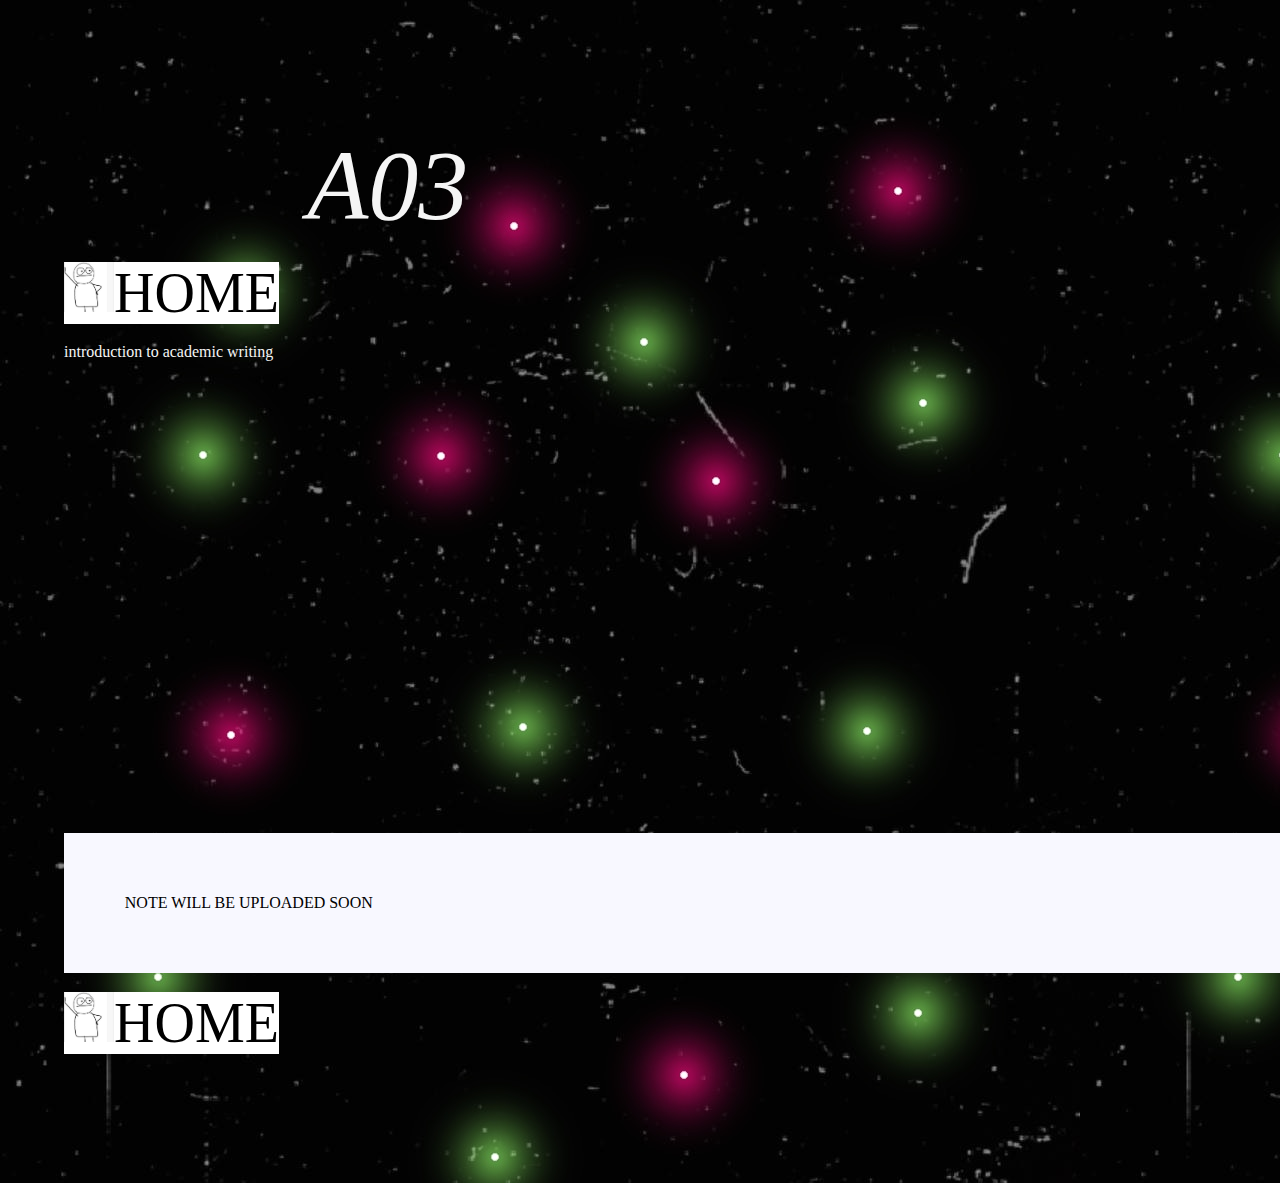
==== chapt1.html @ d8640377 "start" ====
<!DOCTYPE html>
<html>

    <head>
        <title>HIGH</title>
        <link href="chapt.css" rel="stylesheet"/>
        <link rel="icon" href="logo.jpg" sizes="500*500"/>
    </head>
    <body><div class="bg">
        <h1>A03</h1>
        <br><a href="index.html"><img src="logo.jpg" width="50px" height="50px"/>HOME</a>
        <br>
        <br><h4>introduction to academic writing</h4>
                <br><iframe class="vid" src="https://www.youtube.com/embed/gLlYIO9087o" title="YouTube video player" frameborder="0" allow="accelerometer;   clipboard-write; encrypted-media; gyroscope; picture-in-picture" allowfullscreen></iframe>
                <br>

              
                <p>NOTE WILL BE UPLOADED SOON</p>
 <br><a href="index.html"><img src="logo.jpg" width="50px" height="50px"/>HOME</a>
         </div>
    </body>
</html>
---- chapt.css ----
* {
	margin: 0;
	
	padding: 0;
	border: 0;
	vertical-align: baseline;
	background: transparent;
	font-weight: normal;
	text-decoration: none;
	outline: none;
	-webkit-box-sizing: border-box;
	-moz-box-sizing: border-box;
	box-sizing: border-box;
	color: whitesmoke;
}
body {background-image: url(bg.jpg);}
.bg{margin-top: 10%;margin-left: 5%;padding-bottom: 10%;}
h1{margin-left:20% ;font-style: italic;font-size: 100px;}
.vid {height: 50vh;width: 90vw;margin-left: 10%;}
a{color: black;background-color: white;font-size: 56px;}
p{color: black;background-color: ghostwhite;padding-left: 5%;padding-bottom: 5%;padding-top: 5%;}
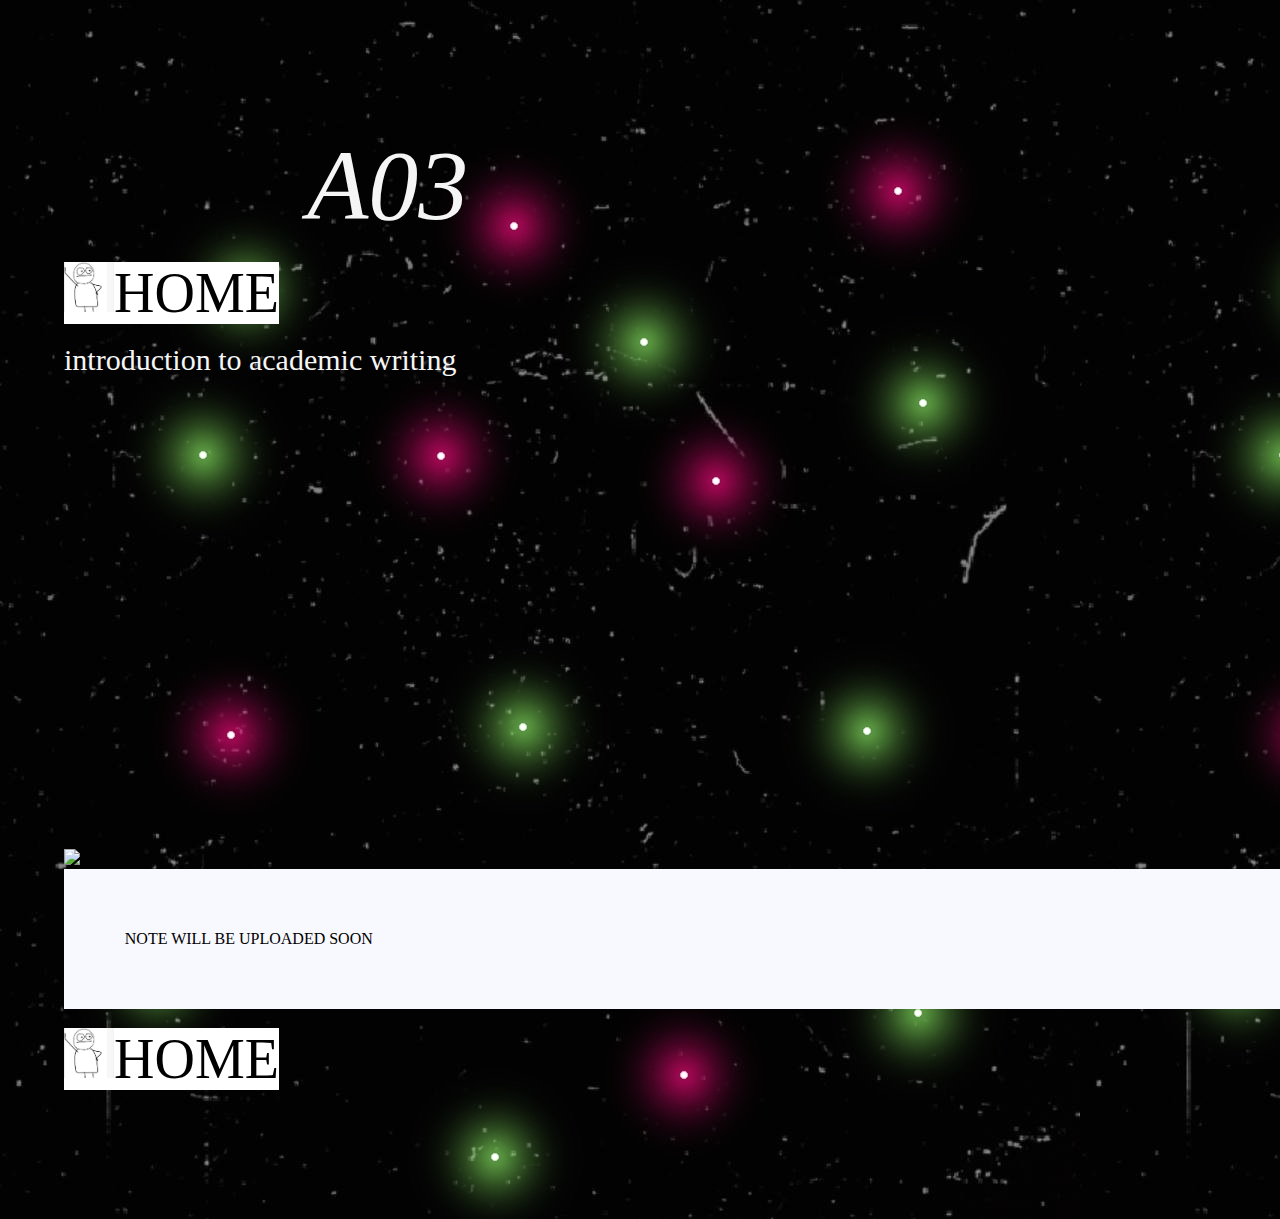
==== commit be99cd69: "Update chapt1.html" ====
--- a/chapt1.html
+++ b/chapt1.html
@@ -14,9 +14,9 @@
                 <br><iframe class="vid" src="https://www.youtube.com/embed/gLlYIO9087o" title="YouTube video player" frameborder="0" allow="accelerometer;   clipboard-write; encrypted-media; gyroscope; picture-in-picture" allowfullscreen></iframe>
                 <br>
 
-              
+              <img src="U-1.jpg" width="100%"/>
                 <p>NOTE WILL BE UPLOADED SOON</p>
  <br><a href="index.html"><img src="logo.jpg" width="50px" height="50px"/>HOME</a>
          </div>
     </body>
-</html>  +</html>  
--- a/chapt.css
+++ b/chapt.css
@@ -18,4 +18,5 @@
 h1{margin-left:20% ;font-style: italic;font-size: 100px;}
 .vid {height: 50vh;width: 90vw;margin-left: 10%;}
 a{color: black;background-color: white;font-size: 56px;}
-p{color: black;background-color: ghostwhite;padding-left: 5%;padding-bottom: 5%;padding-top: 5%;}+p{color: black;background-color: ghostwhite;padding-left: 5%;padding-bottom: 5%;padding-top: 5%;}
+h4{font-size: 30px;}
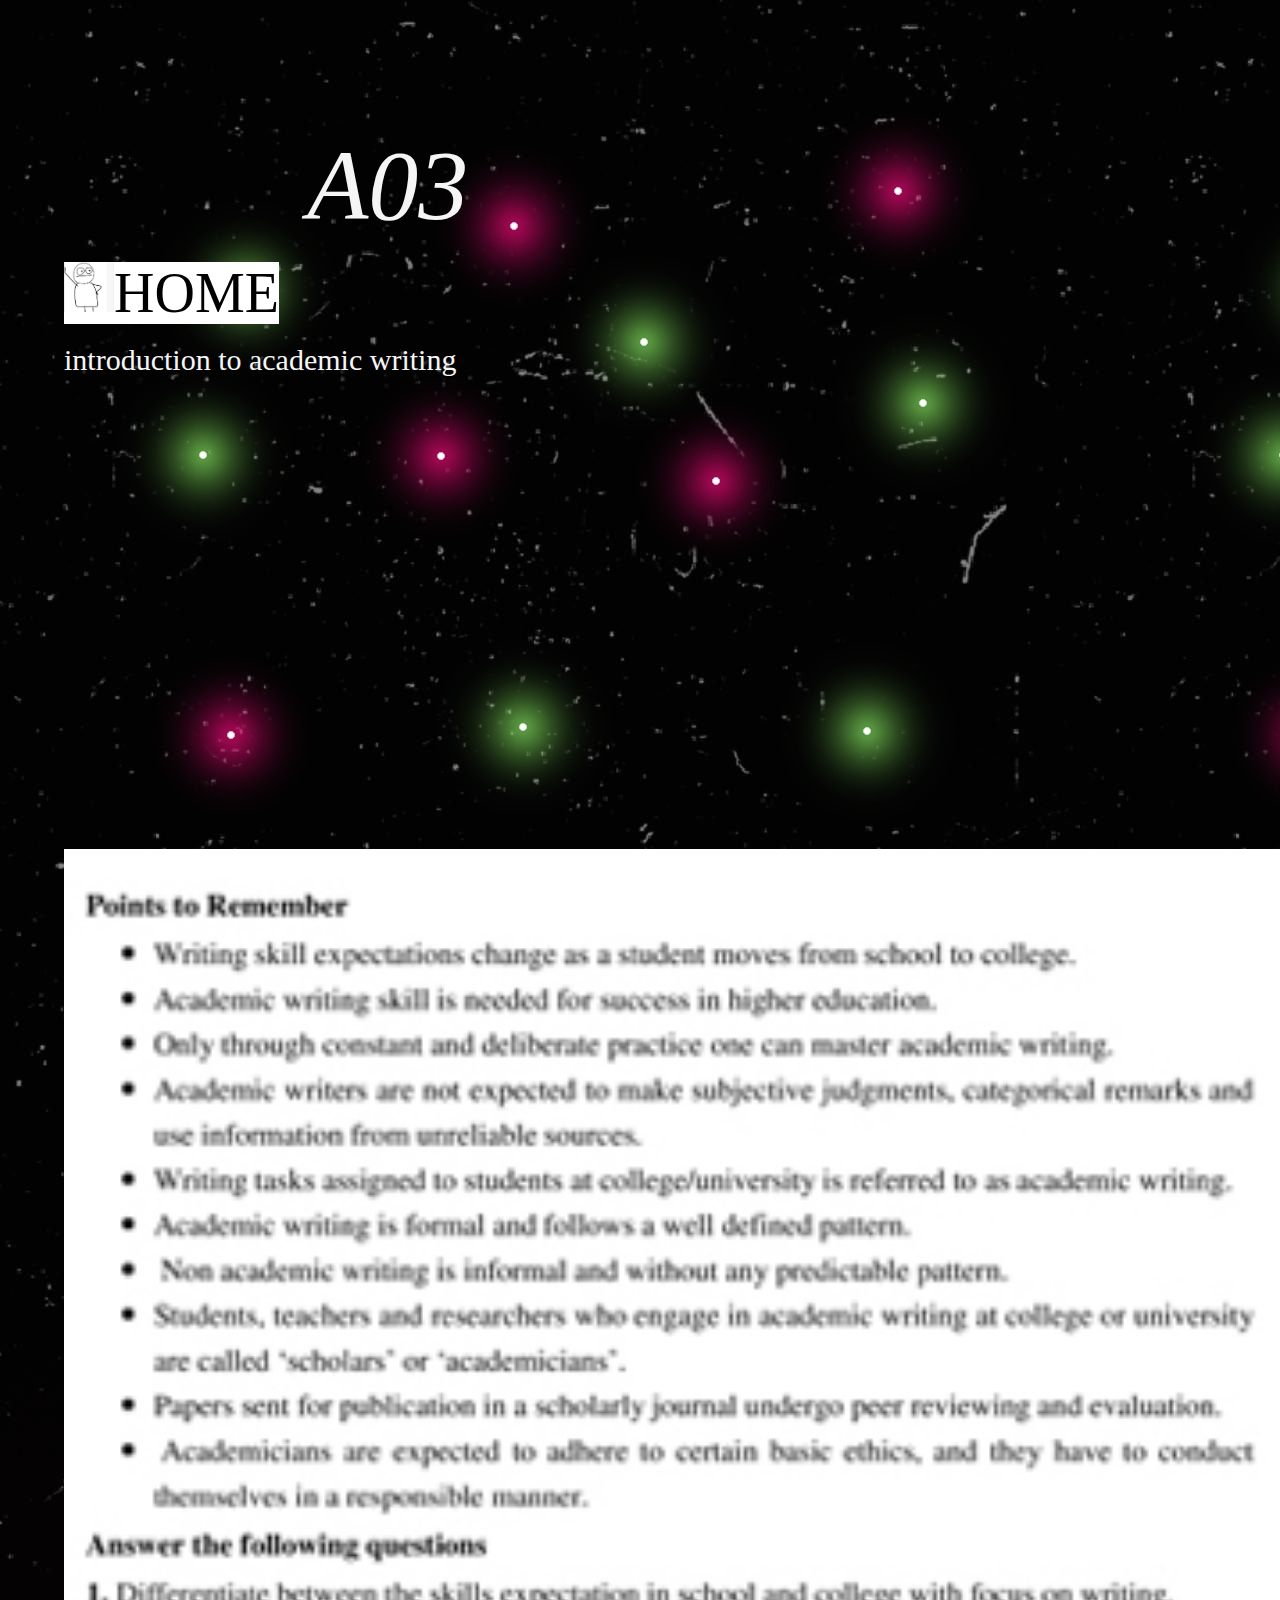
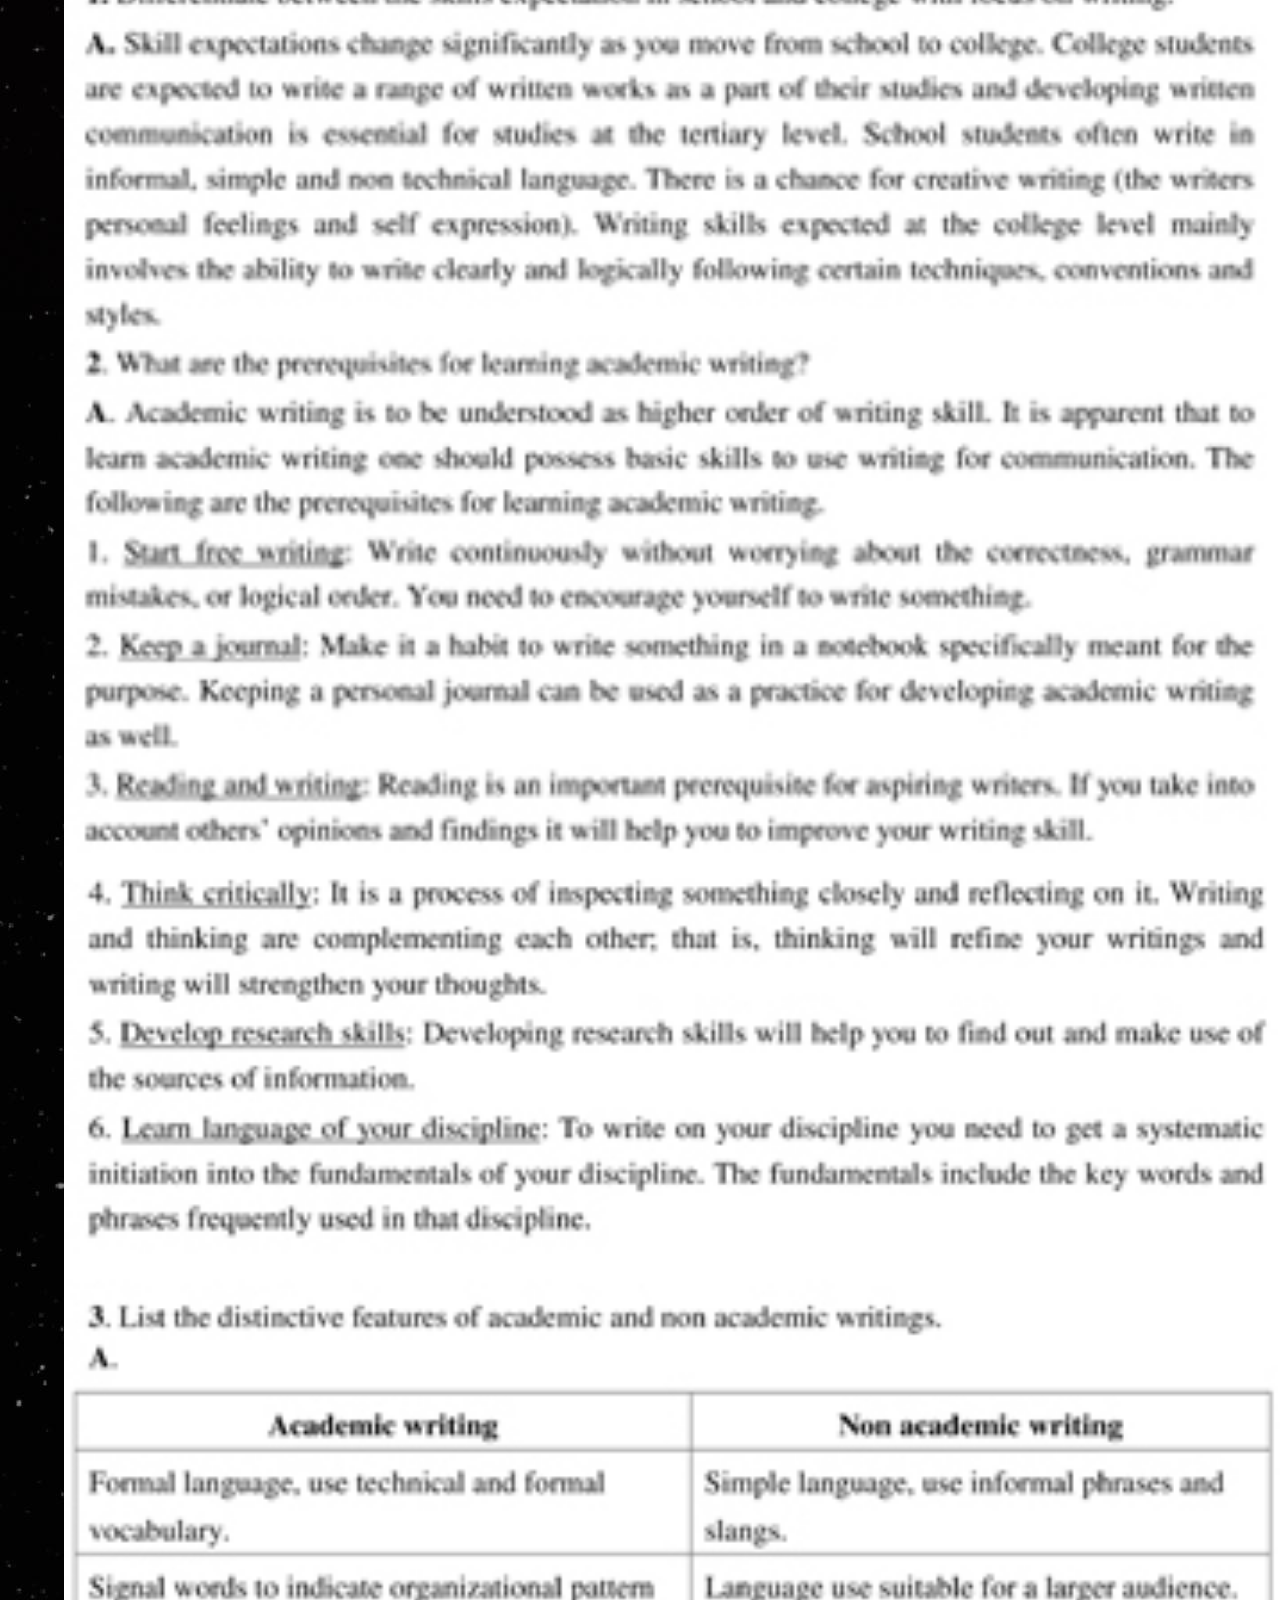
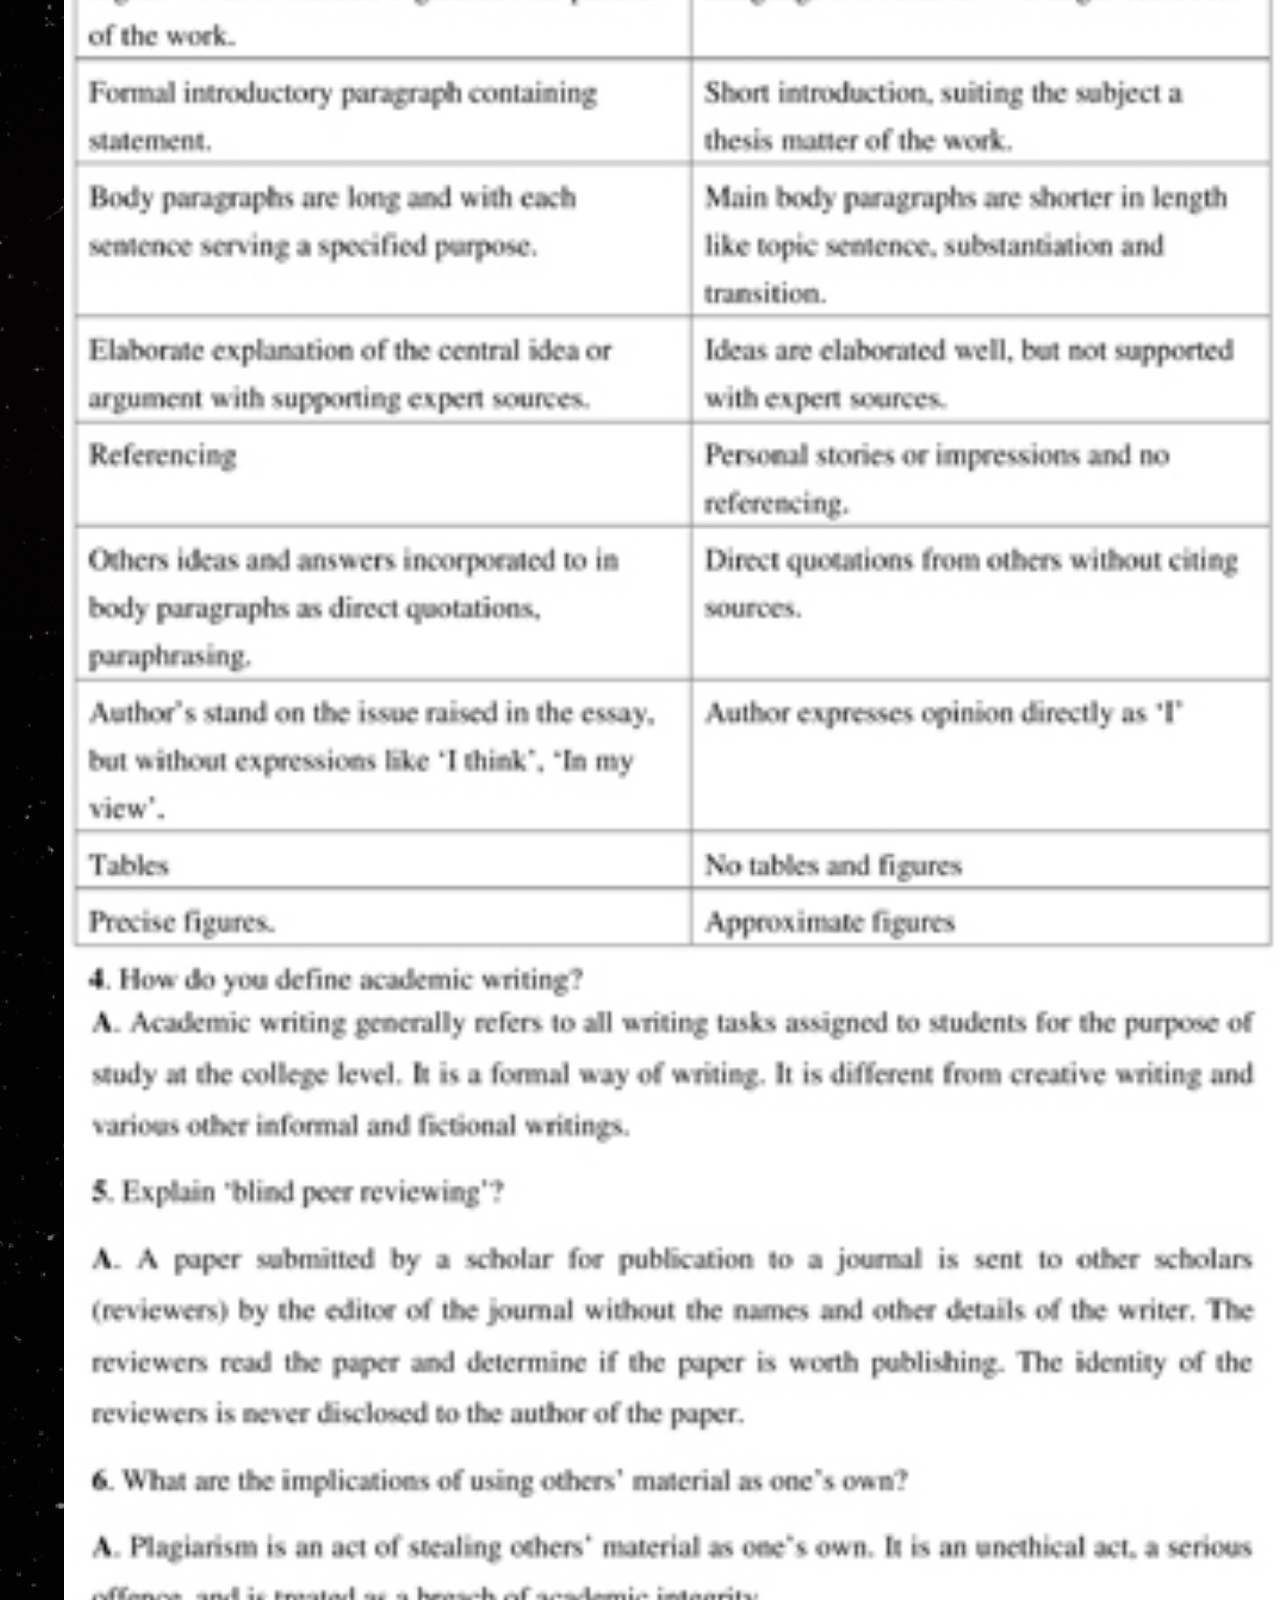
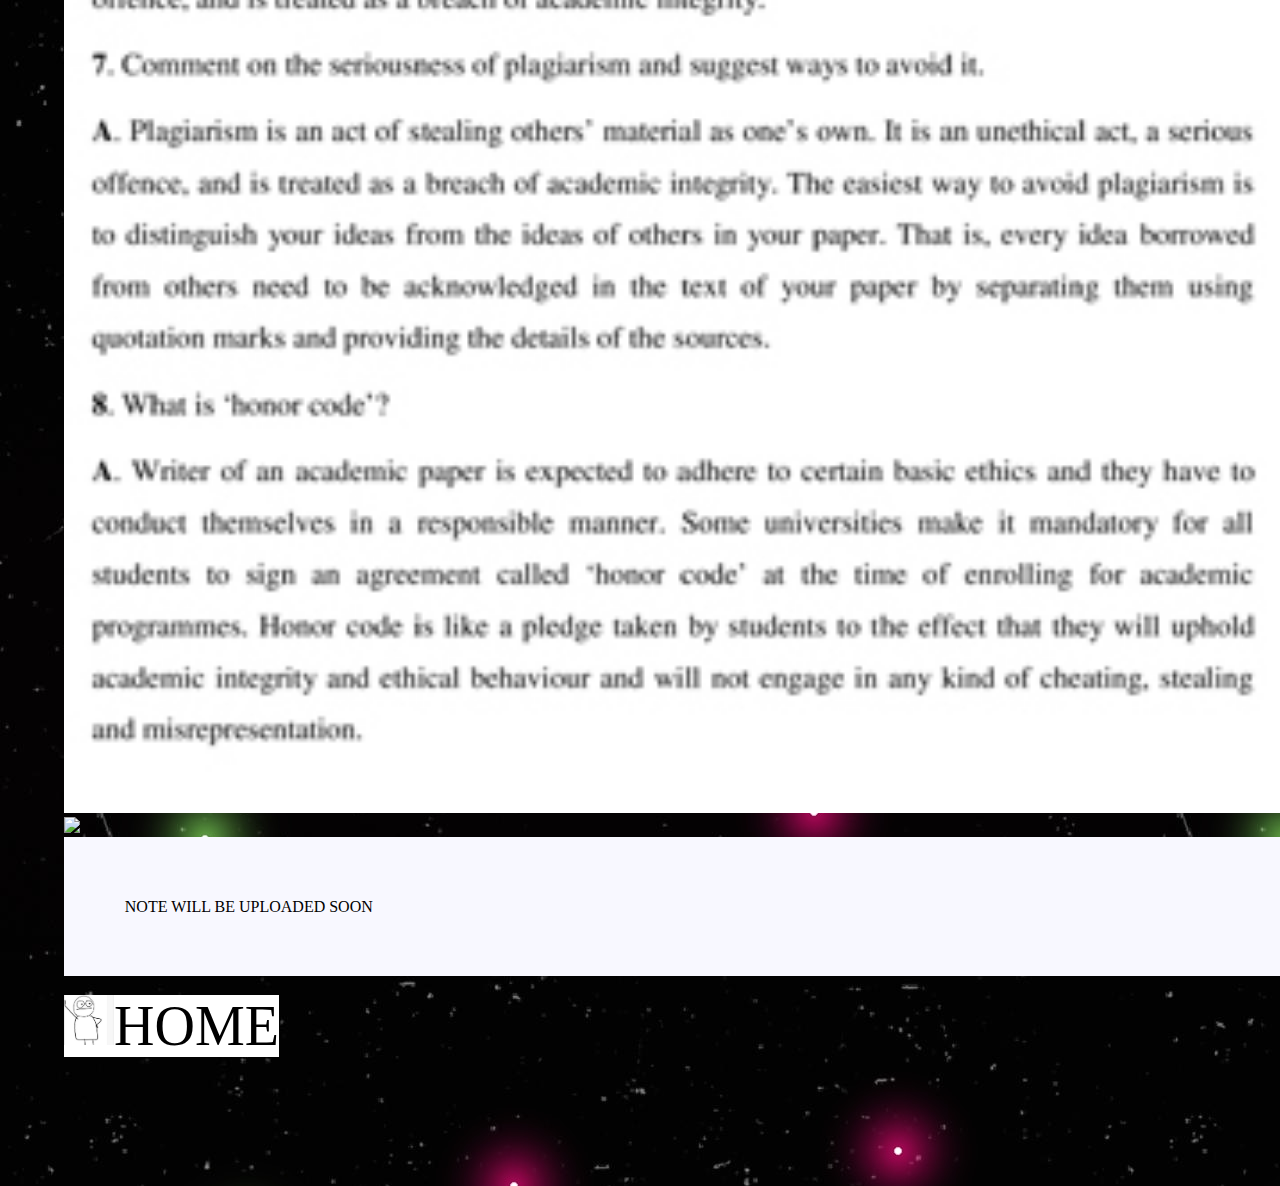
==== commit a299270d: "Update chapt1.html" ====
--- a/chapt1.html
+++ b/chapt1.html
@@ -15,6 +15,7 @@
                 <br>
 
               <img src="U-1.jpg" width="100%"/>
+        <img src="1.jpg" width="100%"/>
                 <p>NOTE WILL BE UPLOADED SOON</p>
  <br><a href="index.html"><img src="logo.jpg" width="50px" height="50px"/>HOME</a>
          </div>
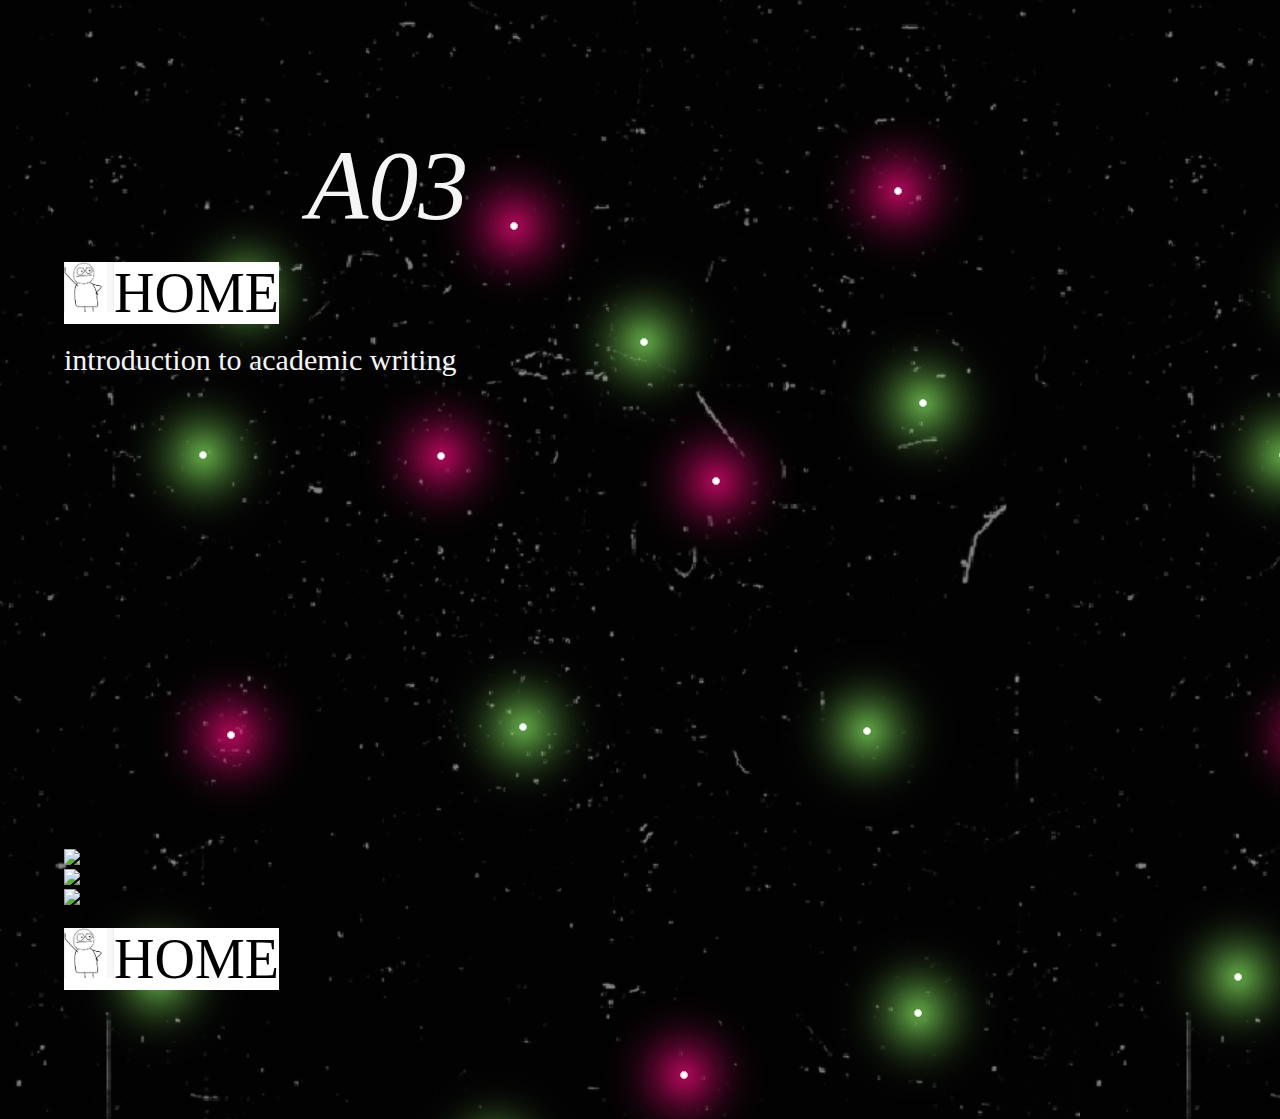
==== commit b7887a1d: "Update chapt1.html" ====
--- a/chapt1.html
+++ b/chapt1.html
@@ -14,9 +14,10 @@
                 <br><iframe class="vid" src="https://www.youtube.com/embed/gLlYIO9087o" title="YouTube video player" frameborder="0" allow="accelerometer;   clipboard-write; encrypted-media; gyroscope; picture-in-picture" allowfullscreen></iframe>
                 <br>
 
-              <img src="U-1.jpg" width="100%"/>
-        <img src="1.jpg" width="100%"/>
-                <p>NOTE WILL BE UPLOADED SOON</p>
+              <img src="Writing for Academic - SLM 2019 Admn.-5.jpg" width="100%"/><br>
+        <img src="Writing for Academic - SLM 2019 Admn.-6.jpg" width="100%"/><br>
+        <img src="Writing for Academic - SLM 2019 Admn.-7.jpg" width="100%"/><br>
+        
  <br><a href="index.html"><img src="logo.jpg" width="50px" height="50px"/>HOME</a>
          </div>
     </body>
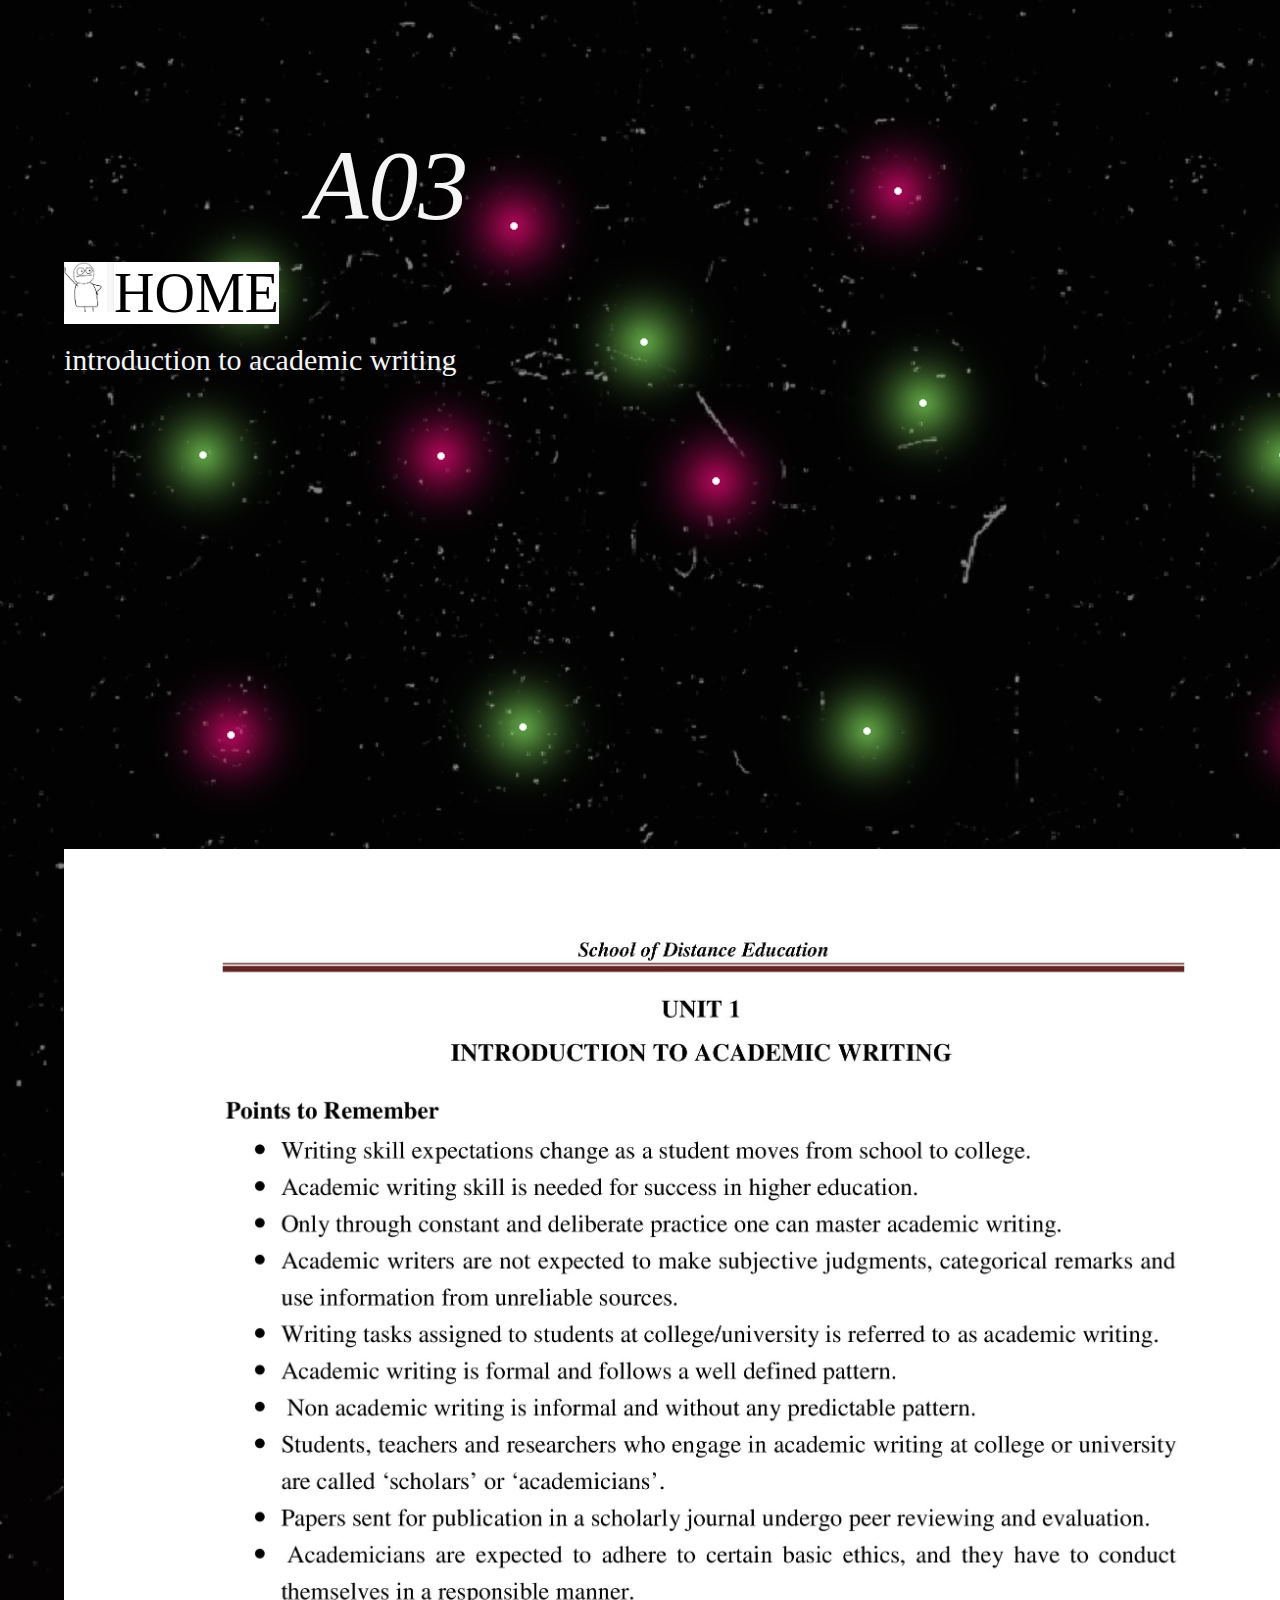
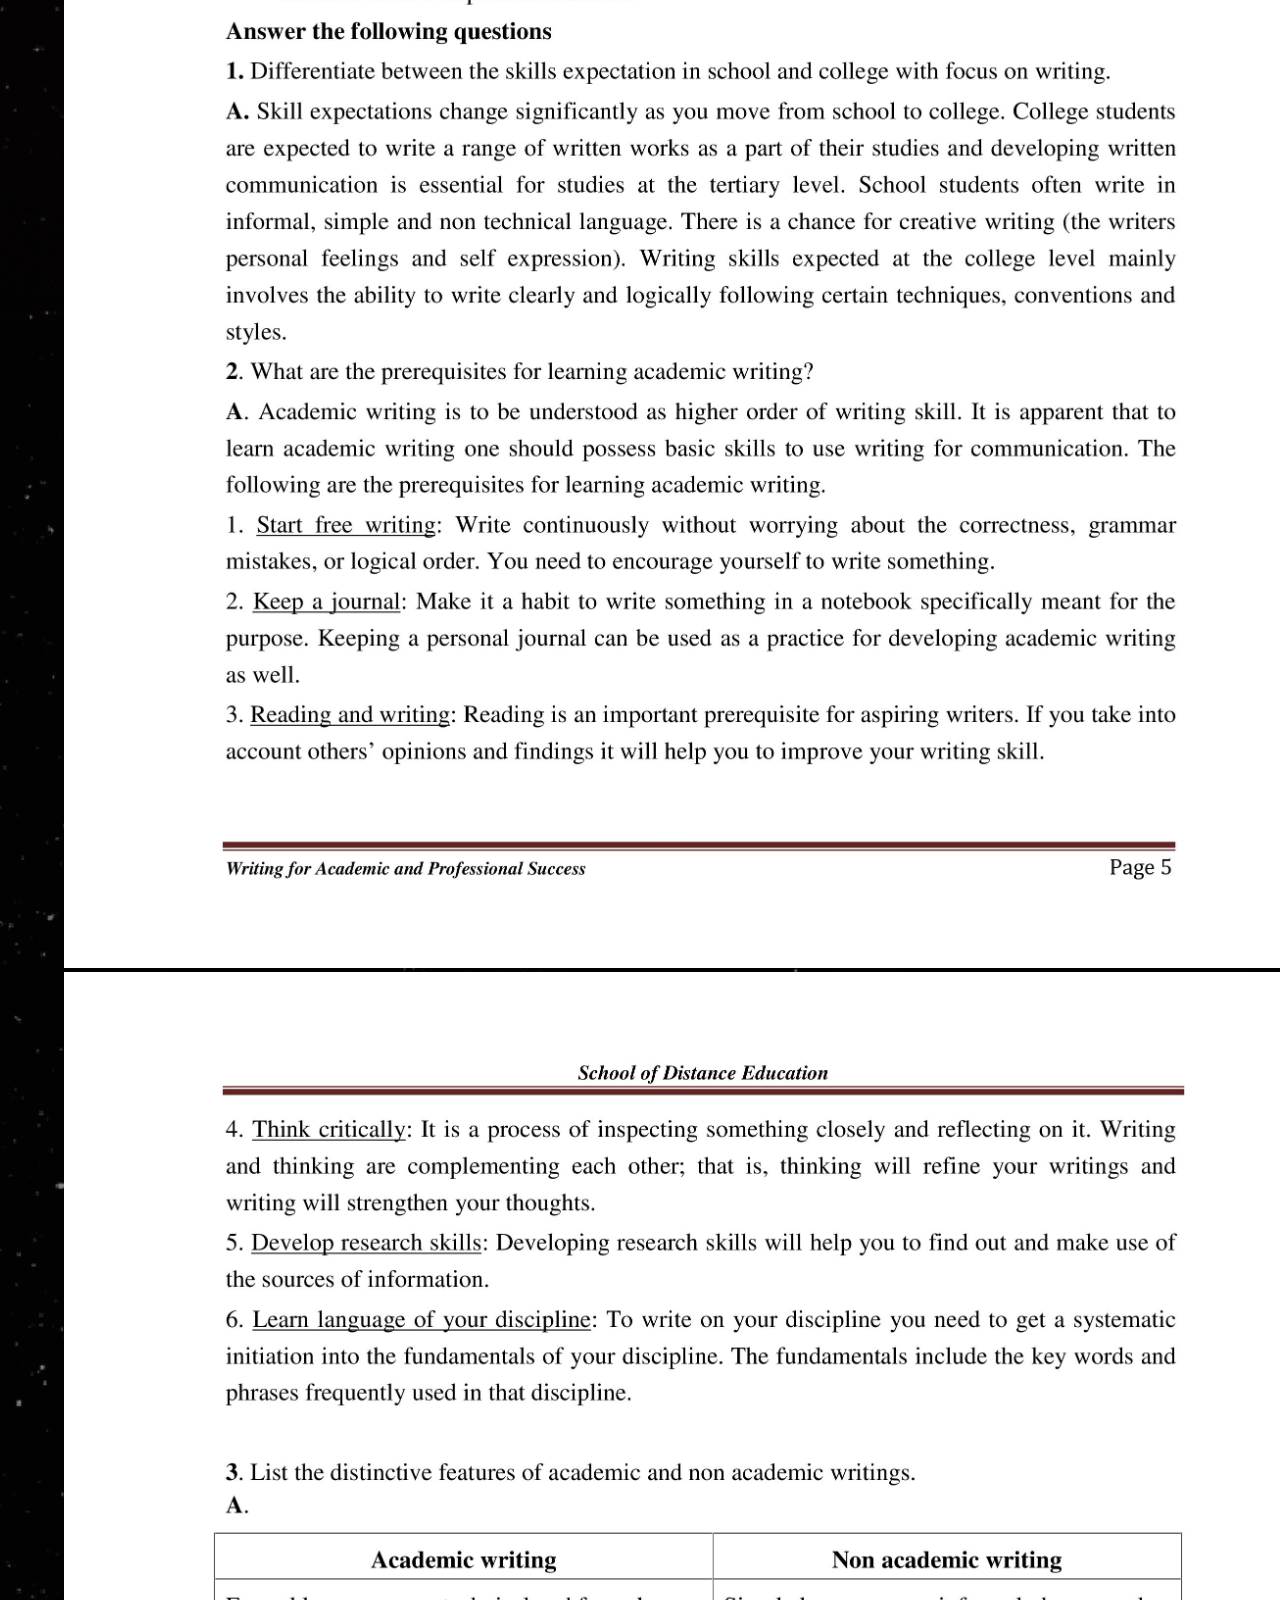
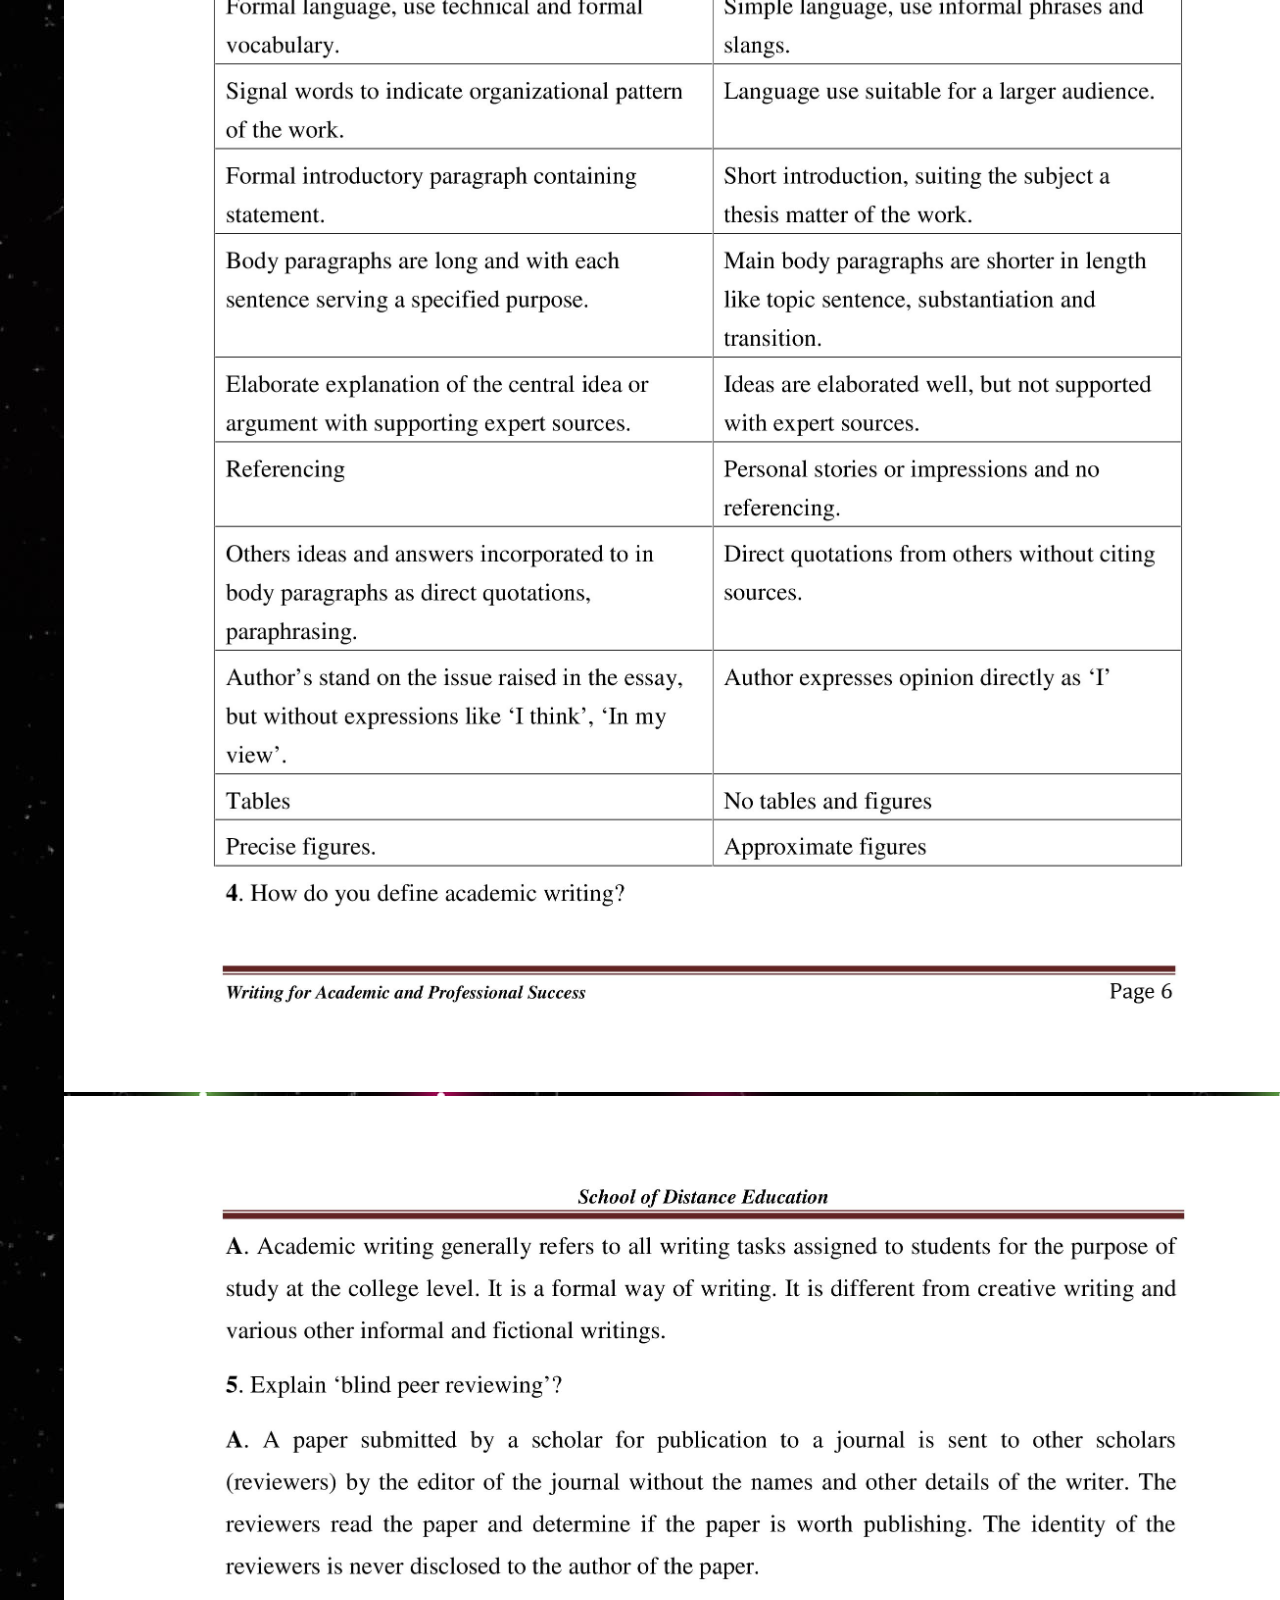
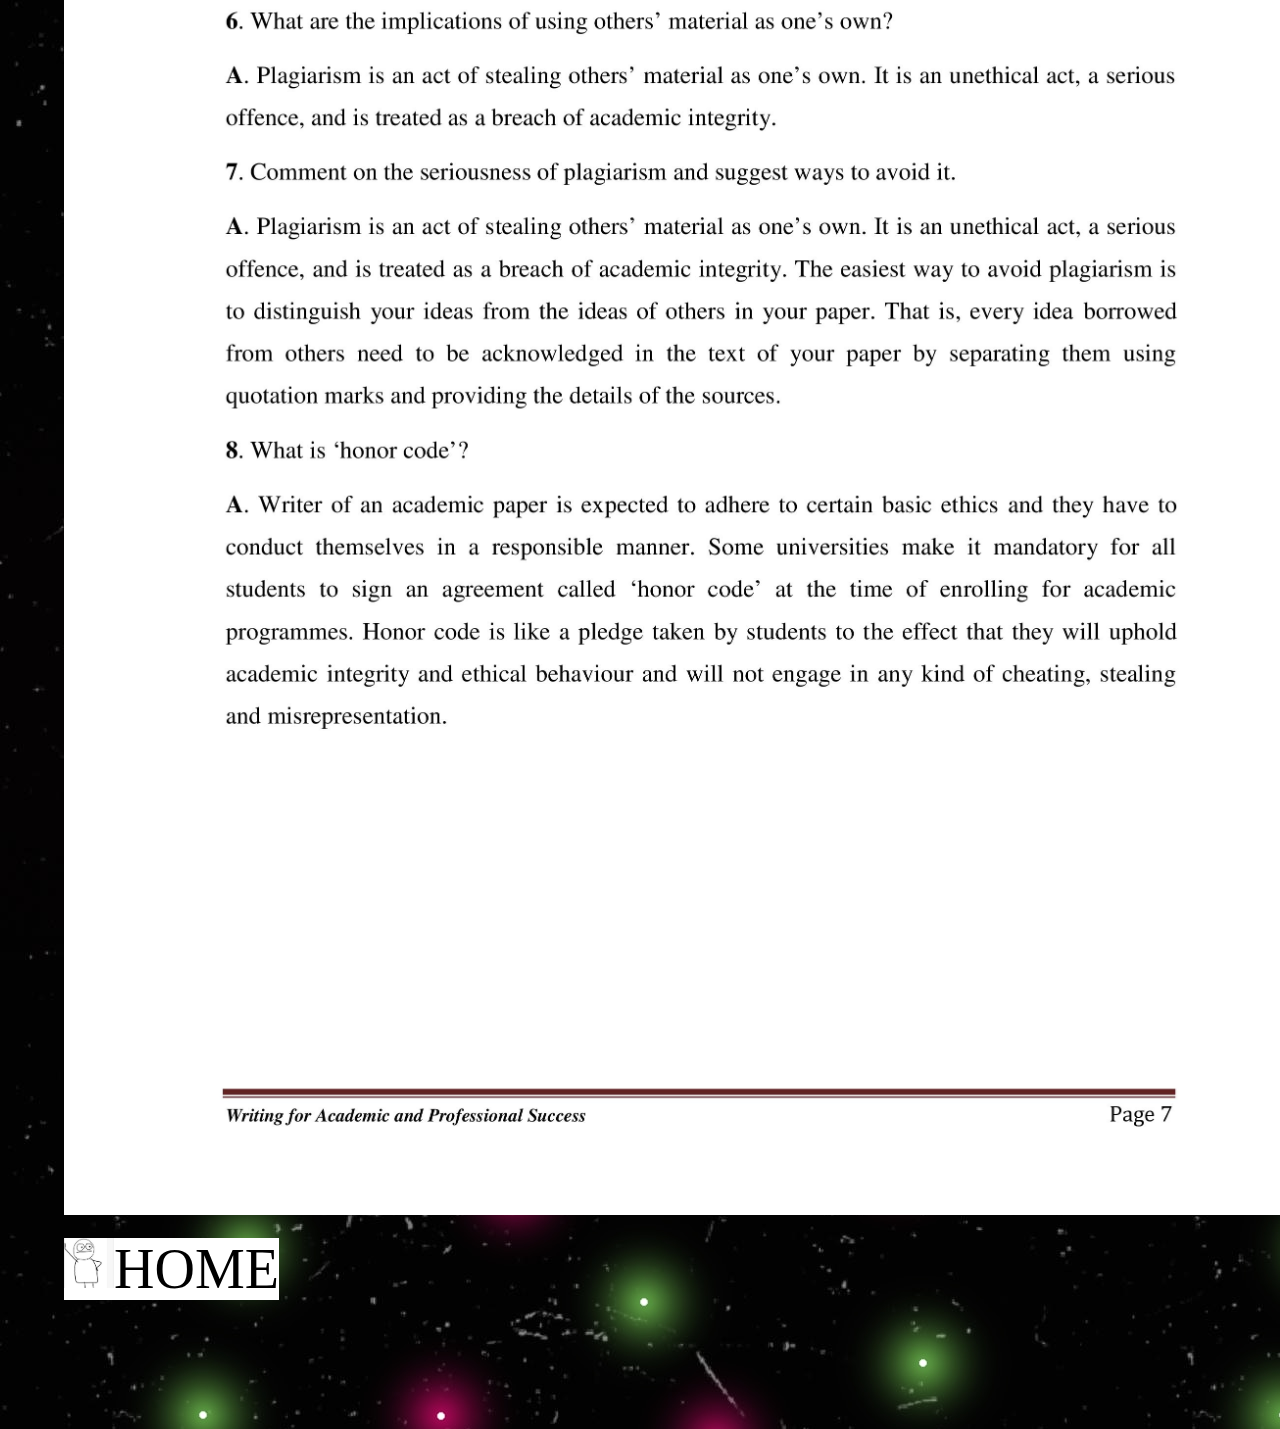
==== commit a627c7bb: "Update chapt1.html" ====
--- a/chapt1.html
+++ b/chapt1.html
@@ -14,9 +14,9 @@
                 <br><iframe class="vid" src="https://www.youtube.com/embed/gLlYIO9087o" title="YouTube video player" frameborder="0" allow="accelerometer;   clipboard-write; encrypted-media; gyroscope; picture-in-picture" allowfullscreen></iframe>
                 <br>
 
-              <img src="Writing for Academic - SLM 2019 Admn.-5.jpg" width="100%"/><br>
-        <img src="Writing for Academic - SLM 2019 Admn.-6.jpg" width="100%"/><br>
-        <img src="Writing for Academic - SLM 2019 Admn.-7.jpg" width="100%"/><br>
+              <img src="chapter/Writing for Academic - SLM 2019 Admn.-5.jpg" width="100%"/><br>
+        <img src="chapter/Writing for Academic - SLM 2019 Admn.-6.jpg" width="100%"/><br>
+        <img src="chapter/Writing for Academic - SLM 2019 Admn.-7.jpg" width="100%"/><br>
         
  <br><a href="index.html"><img src="logo.jpg" width="50px" height="50px"/>HOME</a>
          </div>
